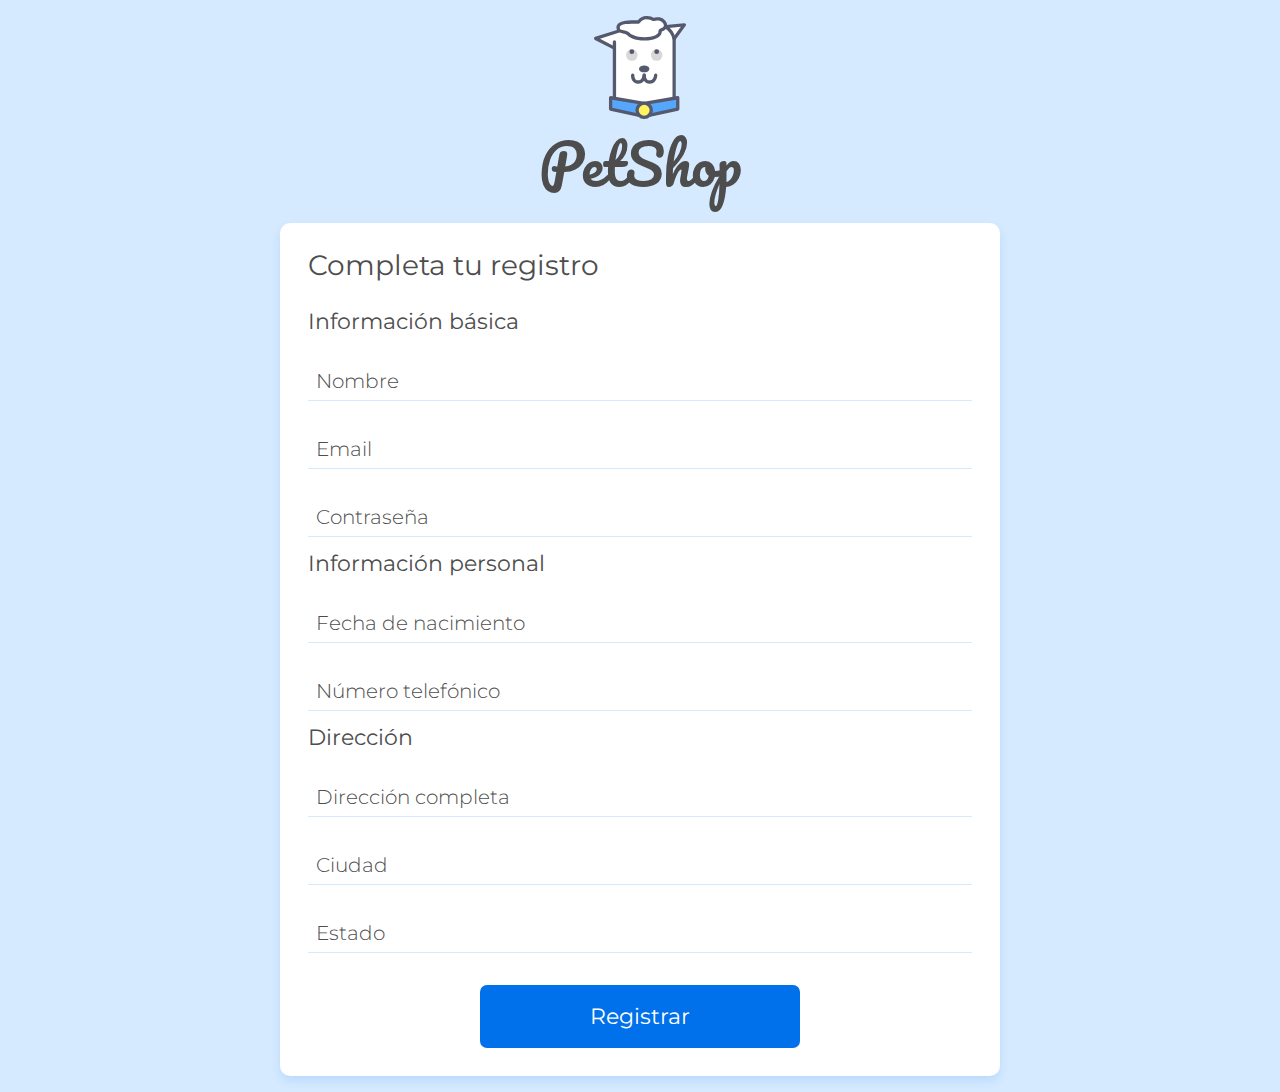
==== 1842-html-validaciones-proyecto_inicial/1842-html-validaciones-proyecto_inicial/registro.html @ feb63f48 "Agregando curso 1842" ====
<!DOCTYPE html>
<html lang="es">
<head>
    <meta charset="UTF-8">
    <meta name="viewport" content="width=device-width, initial-scale=1.0">
    <title>Doguito Petshop | Crear cuenta</title>
    <link href="https://fonts.googleapis.com/css2?family=Montserrat:wght@300;400&display=swap" rel="stylesheet">
    <link href="https://fonts.googleapis.com/css2?family=Pacifico&display=swap" rel="stylesheet"> 
    <link rel="stylesheet" href="./assets/css/base/base.css">
    <link rel="stylesheet" href="./assets/css/registro.css">
    <link rel="stylesheet" href="./assets/css/componentes/card.css">
    <link rel="stylesheet" href="./assets/css/componentes/inputs.css">
    <link rel="stylesheet" href="./assets/css/componentes/button.css">
</head>
<body>
    <main class="container flex flex--column flex--center">
        <div class="cadastro-cabecalho">
            <img src="./assets/img/doguito.svg" alt="Logo Doguito" class="registry-header__logo">
            <h1 class="registry-header__title">PetShop</h1>
        </div>
        <section class="cartao">
            <h2 class="card__title">Completa tu registro</h2>
            <form action="./registro_concluido.html" class="formulario flex flex--column">
                <fieldset>
                    <legend class="form__label">Información básica</legend>
                    <div class="input-container">
                        <input name="name" id="name" class="input" type="text" placeholder="Nombre" required>
                        <label class="input-label" for="name">Nombre</label>
                        <span class="input-message-error">Este campo no es valido</span>
                    </div>
                    <div class="input-container">
                        <input name="email" id="email" class="input" type="email" placeholder="Email" required>
                        <label class="input-label" for="email">Email</label>
                        <span class="input-message-error">Este campo no es valido</span>
                    </div>
                    <div class="input-container">
                        <input name="password" id="password" class="input" type="password" placeholder="Contraseña" required minlength="6" maxlength="12">
                        <label class="input-label" for="password">Contraseña</label>
                        <span class="input-message-error">Este campo no es valido</span>
                    </div>
                </fieldset>
                <fieldset>
                    <legend class="form__label">Información personal</legend>
                    <div class="input-container">
                        <input name="birth" id="birth" class="input" type="text" placeholder="Fecha de nacimento">
                        <label class="input-label" for="birth">Fecha de nacimiento</label>
                        <span class="input-message-error">Este campo no es valido</span>
                    </div>
                    <div class="input-container">
                        <input name="phoneNumber" id="phoneNumber" class="input" type="text" placeholder="Número telefónico">
                        <label class="input-label" for="phoneNumber">Número telefónico</label>
                        <span class="input-message-error">Este campo no es valido</span>
                    </div>
                </fieldset>
                <fieldset>
                    <legend class="form__label">Dirección</legend>
                    <div class="input-container">
                        <input name="cep" id="cep" class="input" type="text" placeholder="CEP">
                        <label class="input-label" for="cep">Dirección completa</label>
                        <span class="input-message-error">Este campo no es valido</span>
                    </div>
                    <div class="input-container">
                        <input name="city" id="city" class="input" type="text" placeholder="Ciudad">
                        <label class="input-label" for="city">Ciudad</label>
                        <span class="input-message-error">Este campo no es valido</span>
                    </div>
                    <div class="input-container">
                        <input name="state" id="state" class="input" type="text" placeholder="Estado">
                        <label class="input-label" for="state">Estado</label>
                        <span class="input-message-error">Este campo no es valido</span>
                    </div>
                </fieldset>
                <button class="button">Registrar</a>
            </form>
        </section>
    </main>
</body>
</html>
---- 1842-html-validaciones-proyecto_inicial/1842-html-validaciones-proyecto_inicial/assets/css/base/base.css ----
@import url(_reset.css);
@import url(_variables.css);

body {
  background-color: var(--secondary-color);
  color: var(--contrast-dark-color);
  font-family: var(--font-family-body);
  overflow-x: hidden;
}

.container {
  padding-right: 1rem;
  padding-left: 1rem;
}

.flex {
  display: flex;
}

.flex--center {
  align-items: center;
  justify-content: center;
}

.flex--column {
  flex-direction: column;
}

@media (min-width: 800px) {
  .container {
    padding-right: 2.5rem;
    padding-left: 2.5rem;
  }
}

@media (min-width: 1200px) {
  .container {
    padding-left: calc((100vw - 900px) / 2);
    padding-right: calc((100vw - 900px) / 2);
  }
}
---- 1842-html-validaciones-proyecto_inicial/1842-html-validaciones-proyecto_inicial/assets/css/registro.css ----
.cadastro-cabecalho {
  display: flex;
  flex-direction: column;
  align-items: center;

  padding-top: 1rem;
}

.registry-header__logo {
  width: 2.625rem;
  margin-bottom: 0.5rem;
}

.registry-header__title {
  font-family: var(--font-family-logo);
  font-size: var(--font-size-logo);
  margin-bottom: 1rem;
}

@media (min-width: 800px) {
  .registry-header__logo {
    width: 5.75rem;
    margin-bottom: 1rem;
  }

  .registry-header__title {
    margin-bottom: 2rem;
  }
}
---- 1842-html-validaciones-proyecto_inicial/1842-html-validaciones-proyecto_inicial/assets/css/componentes/card.css ----
.cartao {
  background-color: var(--contrast-light-color);
  border-radius: 10px;
  box-shadow: var(--shadow);
  width: 100%;
  max-width: 45rem;
  padding: 1.75rem;
  box-sizing: border-box;
  margin-bottom: 1rem;
}

.card__title {
  font-size: var(--font-size-card-title);
  margin-bottom: 1rem;
}
---- 1842-html-validaciones-proyecto_inicial/1842-html-validaciones-proyecto_inicial/assets/css/componentes/inputs.css ----
.formulario {
  margin-top: 2rem;
}

.form__label {
  font-size: var(--font-size-form-fieldset);
  margin-bottom: 1rem;
}

.input-container {
  font-weight: var(--font-weigth-input);
  position: relative;
  margin-bottom: 1rem;
  display: flex;
  flex-direction: column;
  justify-content: flex-end;
  box-sizing: border-box;
}

.input {
  box-sizing: border-box;
  border-bottom: 1px solid var(--secondary-color);
  padding: 1.375rem 0.5rem 0.5rem;
  height: 3.25rem;
  width: 100%;
}

.input::placeholder {
  visibility: hidden;
  color: #00000000;
}

.input:focus {
  outline: none;
}

.input-label {
  position: absolute;
  top: 1.375rem;
  left: 0.5rem;
  font-size: var(--font-size-input-label);

  transition: all 0.25s;
}

.input:not(:placeholder-shown) + .input-label,
.input:focus + .input-label {
  font-size: 0.875rem;
  top: 0.25rem;
  transition: all 0.25s;
}

.input-container--invalid {
  margin-bottom: 0.5rem;
}

.input-container--invalid .input {
  border: 1px solid var(--warning-color);
  border-radius: 7px;
}

.input-container--invalid .input-label {
  color: var(--warning-color);
}

.input-message-error {
  display: none;
}

.input-container--invalid .input-message-error {
  color: var(--warning-color);
  display: block;
  margin-top: 0.5rem;
  padding-left: 0.5rem;
}

.textarea {
  box-sizing: border-box;
  border: 1px solid var(--secondary-color);
  padding: 0.5rem;
  border-radius: 7px;
  width: 100%;
  min-height: 3rem;
}

.textarea-container {
  position: relative;
  margin-top: 2rem;
  margin-bottom: 1rem;
  font-weight: var(--font-weigth-input);
}

.textarea::placeholder {
  visibility: hidden;
}

.textarea:focus {
  outline: none;
}

.textarea-label {
  position: absolute;
  top: 0.5rem;
  left: 0.5rem;
  font-size: var(--font-size-input-label);
  transition: all 0.25s;
}

.textarea:not(:placeholder-shown) + .textarea-label,
.textarea:focus + .textarea-label {
  font-size: 0.875rem;
  top: -1.25rem;
  transition: all 0.25s;
}

.textarea-container--invalid {
  margin-bottom: 0.5rem;
}

.textarea-container--invalid .textarea {
  border: 1px solid var(--warning-color);
}

.textarea-container--invalid .textarea-label {
  color: var(--warning-color);
}

.textarea-mensagem-erro {
  display: none;
}

.textarea-container--invalid .textarea-mensagem-erro {
  display: block;
  color: var(--warning-color);
  margin-top: 0.5rem;
  padding-left: 0.5rem;
}
---- 1842-html-validaciones-proyecto_inicial/1842-html-validaciones-proyecto_inicial/assets/css/componentes/button.css ----
.button {
  display: block;
  background-color: var(--primary-color);
  border-radius: 7px;
  width: 100%;
  margin-top: 1rem;
  max-width: 20rem;
  padding: 1.125rem;
  box-sizing: border-box;
  color: var(--contrast-light-color);
  font-size: var(--font-size-button);
  align-self: center;
  text-align: center;
}

.simple-button {
  border: none;
  background-color: unset;
}

.simple-button--add {
  color: var(--primary-color);
}

.simple-button--delete {
  color: var(--warning-color);
}

.simple-button--edit {
  color: var(--success-color);
}
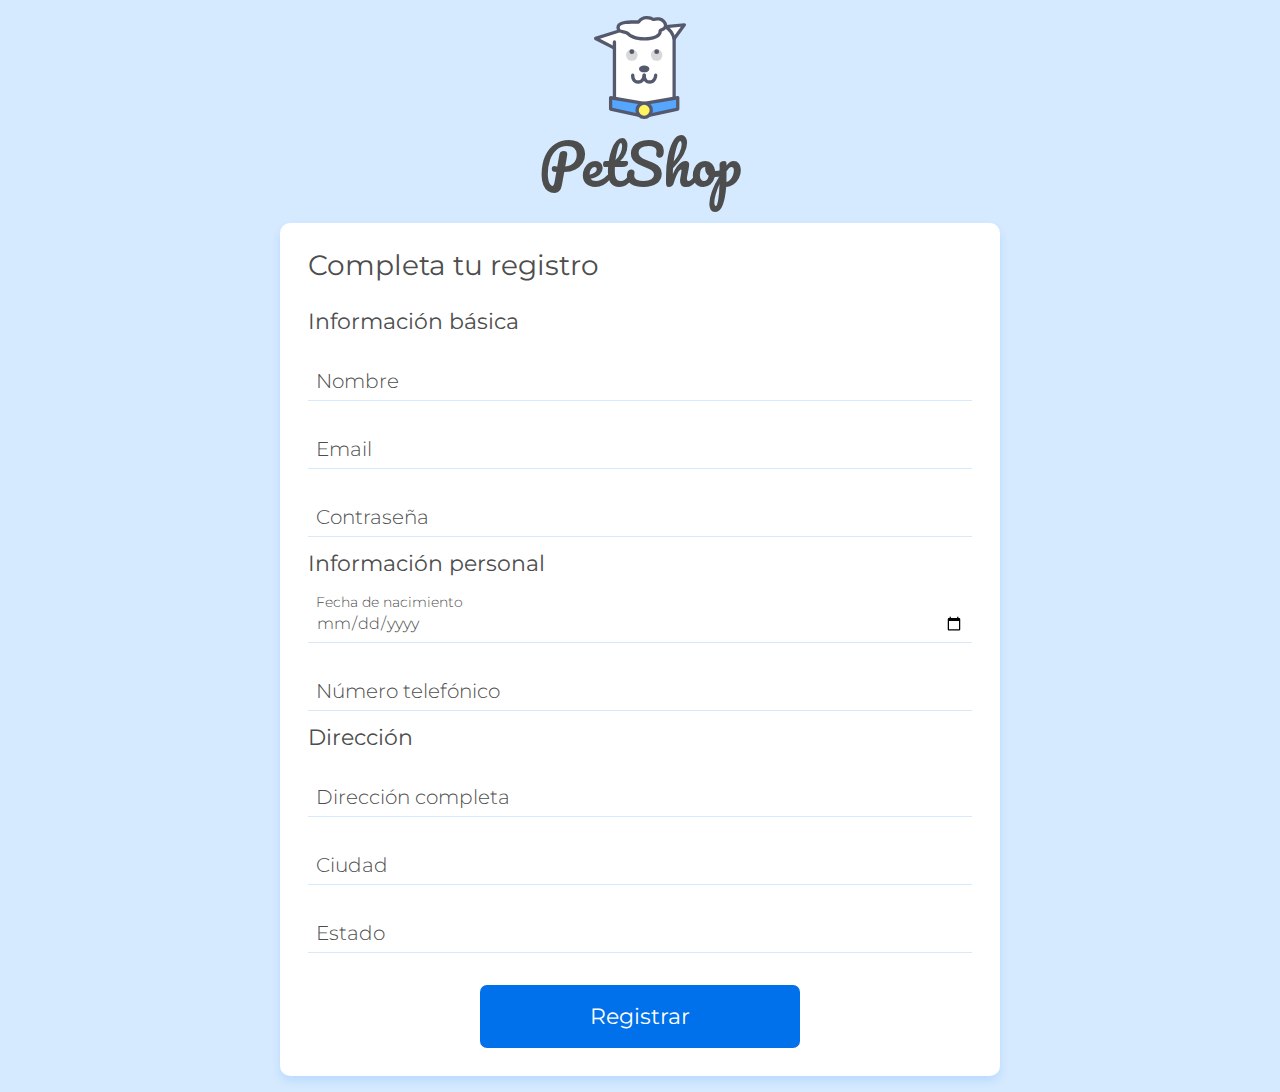
==== commit 22e49814: "comenzando de nuevo" ====
--- a/1842-html-validaciones-proyecto_inicial/1842-html-validaciones-proyecto_inicial/registro.html
+++ b/1842-html-validaciones-proyecto_inicial/1842-html-validaciones-proyecto_inicial/registro.html
@@ -34,7 +34,7 @@
                         <span class="input-message-error">Este campo no es valido</span>
                     </div>
                     <div class="input-container">
-                        <input name="password" id="password" class="input" type="password" placeholder="Contraseña" required minlength="6" maxlength="12">
+                        <input name="password" id="password" class="input" type="password" placeholder="Contraseña" required pattern="^(?=.*[a-z])(?=.*[A-Z])(?=.*[0-9])(?!.*[ !@#$%^&*_=+-]).{6,12}$" title="Numeros letras y numeros y nada de caracteres epeciales">
                         <label class="input-label" for="password">Contraseña</label>
                         <span class="input-message-error">Este campo no es valido</span>
                     </div>
@@ -42,7 +42,7 @@
                 <fieldset>
                     <legend class="form__label">Información personal</legend>
                     <div class="input-container">
-                        <input name="birth" id="birth" class="input" type="text" placeholder="Fecha de nacimento">
+                        <input name="birth" id="birth" class="input" type="date" placeholder="Fecha de nacimento" required>
                         <label class="input-label" for="birth">Fecha de nacimiento</label>
                         <span class="input-message-error">Este campo no es valido</span>
                     </div>
@@ -74,5 +74,6 @@
             </form>
         </section>
     </main>
+    <script src="./js/validaciones.js"></script>
 </body>
 </html>
